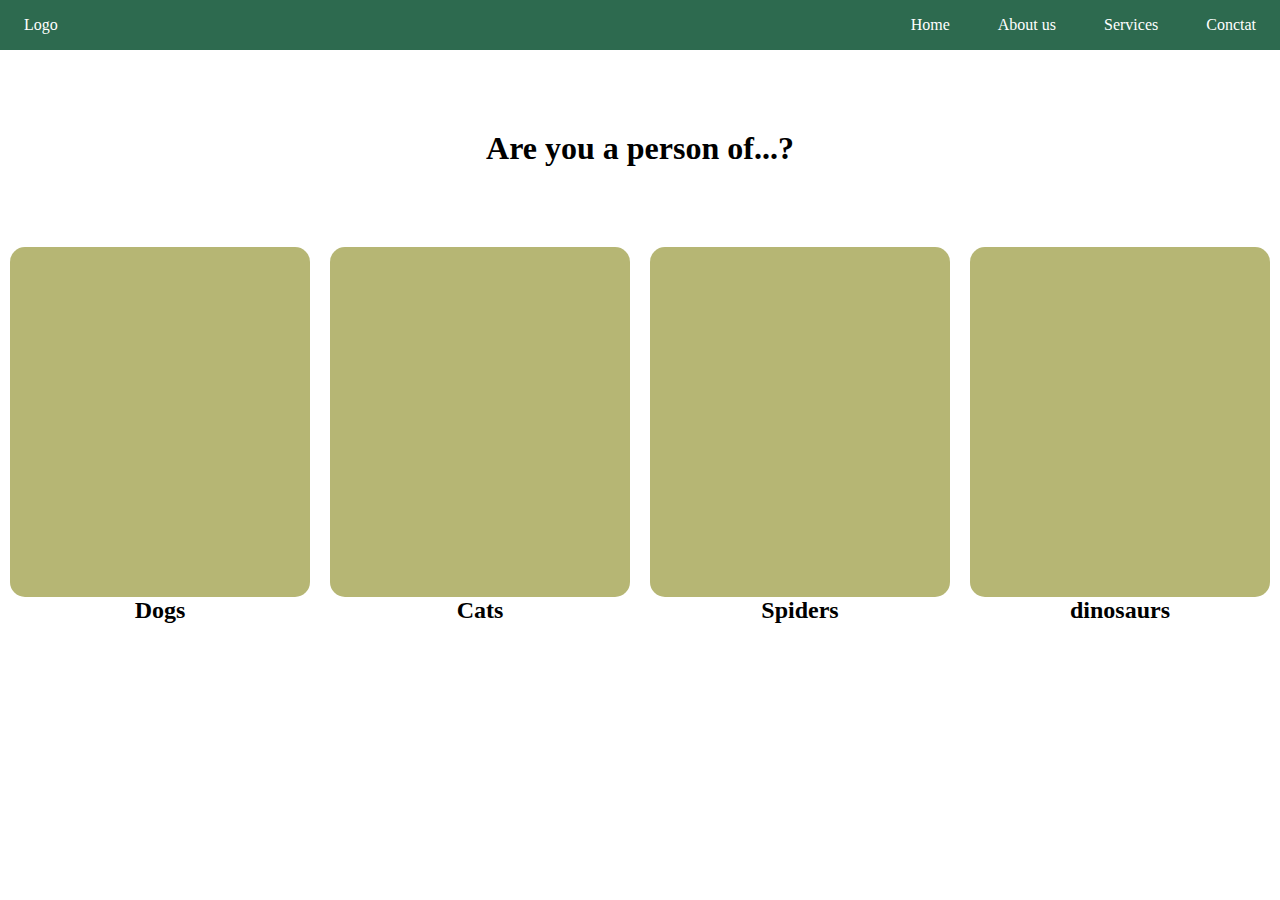
==== index.html @ 64d65d82 "navbar and basic cards section" ====
<!DOCTYPE html>
<html lang="en">
  <head>
    <meta charset="UTF-8" />
    <meta http-equiv="X-UA-Compatible" content="IE=edge" />
    <meta name="viewport" content="width=device-width, initial-scale=1.0" />
    <title>Pet groomer</title>
    <link href="/styles.css" rel="stylesheet" />
  </head>
  <body>
    <header>
      <nav class="top-navbar">
        <div class="logo">Logo</div>
        <ul class="top-navbar-links">
          <li><a href="#">Home</a></li>
          <li><a href="#about-us">About us</a></li>
          <li><a href="#services">Services</a></li>
          <li><a href="#contact">Conctat</a></li>
        </ul>
      </nav>

      <h1>Are you a person of...?</h1>

      <section class="cards">
        <article class="card">
          <div class="card-image"><img src="" alt="" /></div>
          <div class="card-title"><h2>Dogs</h2></div>
        </article>

        <article class="card">
          <div class="card-image"><img src="" alt="" /></div>
          <div class="card-title"><h2>Cats</h2></div>
        </article>

        <article class="card">
          <div class="card-image"><img src="" alt="" /></div>
          <div class="card-title"><h2>Spiders</h2></div>
        </article>

        <article class="card">
          <div class="card-image"><img src="" alt="" /></div>
          <div class="card-title"><h2>dinosaurs</h2></div>
        </article>
      </section>
    </header>
    <main>
    </main>
    <script src="/scripts.js"></script>
  </body>
</html>
---- styles.css ----
* {
  box-sizing: border-box;
  font-family: "Times New Roman", Times, serif;
  margin: 0;
  scroll-behavior: smooth;
  padding: 0;
}

header {
  background-color: rgb(255, 255, 255);
  display: flex;
  flex-direction: column;
  height: 100vh;
  text-align: center;
}

.top-navbar {
  align-items: center;
  background-color: rgb(45, 106, 79);
  display: flex;
  justify-content: space-between;
}

.top-navbar-links {
  display: flex;
  list-style: none;
}

.logo {
  color: rgb(255, 255, 255);
  padding: 1rem 1.5rem;
}

.top-navbar-links a {
  display: inline-block;
  color: rgb(255, 255, 255);
  padding: 1rem 1.5rem;
  text-decoration: none;
}

.top-navbar-links a:hover {
  background-color: rgb(255, 255, 255);
  border-radius: 10px;
  color: rgb(45, 106, 79);
}

h1 {
  margin: 5rem;
margin-bottom: 1rem;
}

.cards {
  display: flex;
  flex-wrap: wrap;
  justify-content: space-around;
  text-align: center;
}

.card {
  flex: 0 0 calc(50% - 2em);
  background-color: rgb(182, 182, 116);
  border-radius: 15px;
  margin-top: 4rem;
  max-width: 300px;
  max-height: 350px;
}

.card-image {
  height: 350px;
  max-width: 300px;
  max-height: 350px;
  width: 300px;
}

@media screen and (min-width: 60em) {
  .card {
    flex: 0 1 calc(50% - 2em);
  }
}

@media screen and (min-width: 40em) {
  .card {
    flex: 0 1 calc(100% - 2em);
  }
}
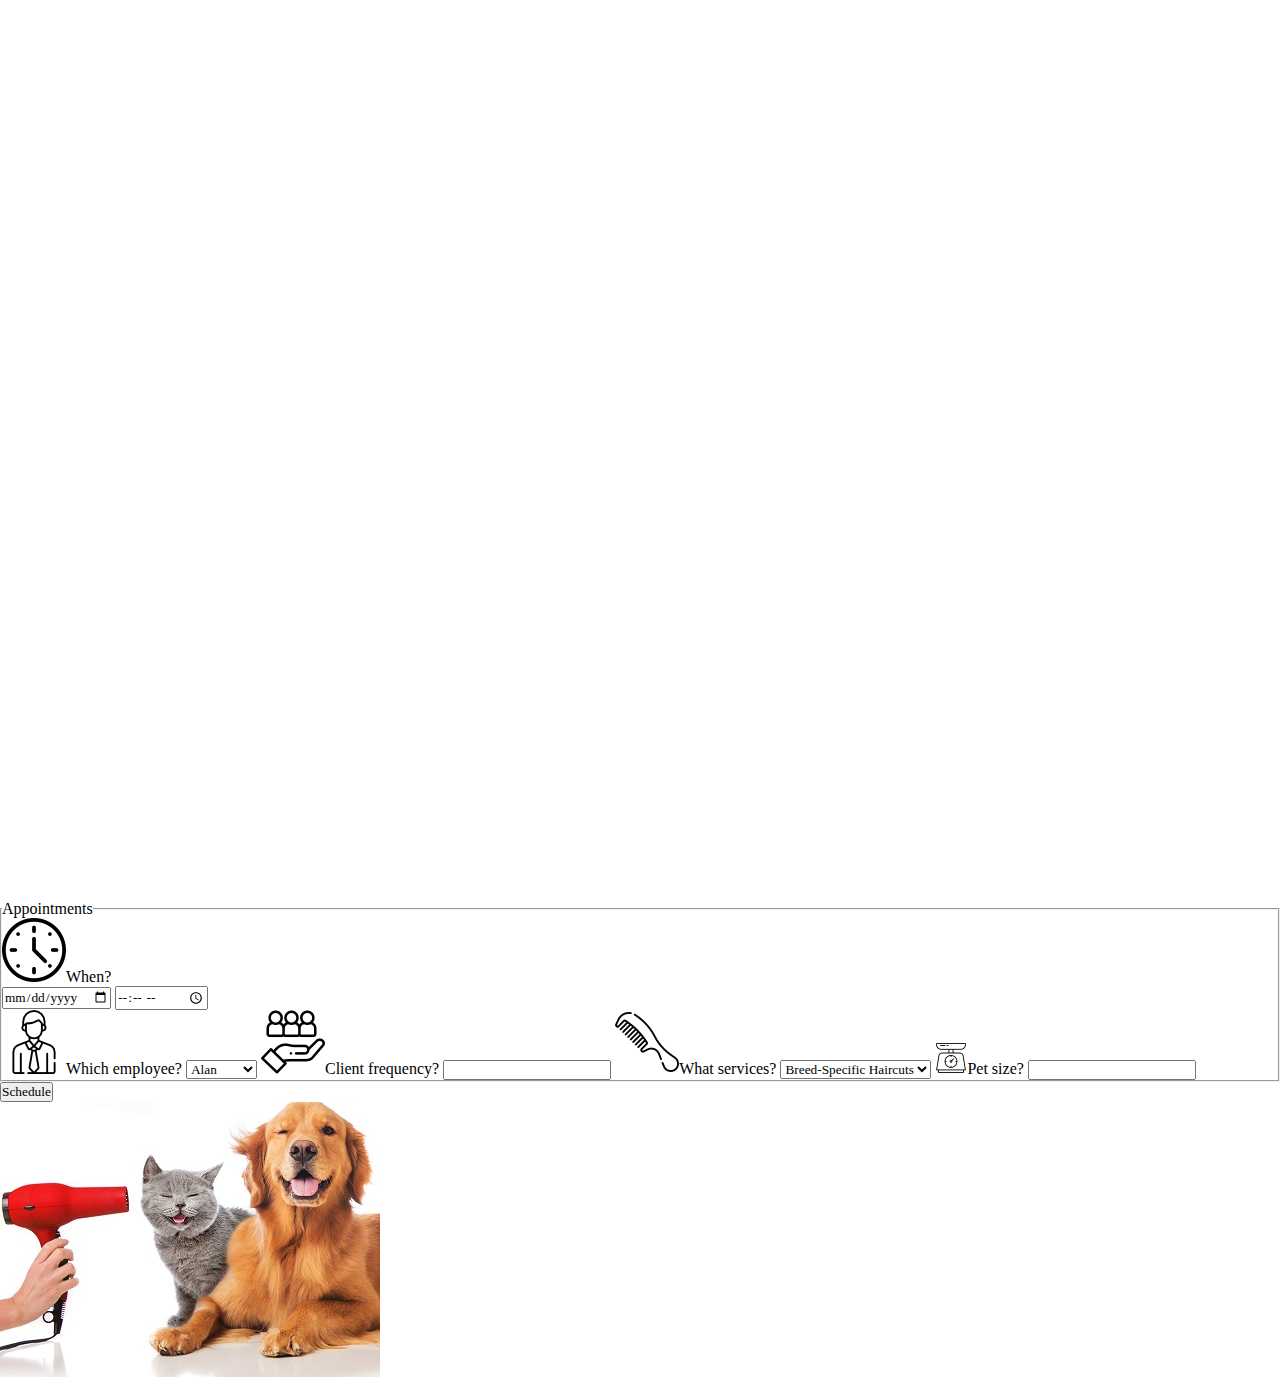
==== commit da6353e2: "Merge branch 'main' into carlenda_page" ====
--- a/index.html
+++ b/index.html
@@ -1,50 +1,69 @@
 <!DOCTYPE html>
+
 <html lang="en">
-  <head>
-    <meta charset="UTF-8" />
-    <meta http-equiv="X-UA-Compatible" content="IE=edge" />
-    <meta name="viewport" content="width=device-width, initial-scale=1.0" />
+
+<head>
+    <meta charset="UTF-8">
+    <meta http-equiv="X-UA-Compatible" content="IE=edge">
+    <meta name="viewport" content="width=device-width, initial-scale=1.0">
     <title>Pet groomer</title>
-    <link href="/styles.css" rel="stylesheet" />
-  </head>
-  <body>
+    <link rel="stylesheet" href="styles.css">
+</head>
+
+<body>
     <header>
-      <nav class="top-navbar">
-        <div class="logo">Logo</div>
-        <ul class="top-navbar-links">
-          <li><a href="#">Home</a></li>
-          <li><a href="#about-us">About us</a></li>
-          <li><a href="#services">Services</a></li>
-          <li><a href="#contact">Conctat</a></li>
-        </ul>
-      </nav>
+        <nav>
 
-      <h1>Are you a person of...?</h1>
+        </nav>
+    </header>
+    <section class="appointment">
+        <div class="blocks">
+            <div class="block1">
+                <form action="">
+                    <fieldset>
+                        <legend>Appointments</legend>
+                        <label for="when"><img src="./img/clock.png" alt="">When?</label>
+                        <div>
+                            <input type="date" name="when" min="2021-01-01" max="2035-31-12" required>
+                            <input type="time" name="when" required>
+                        </div>
 
-      <section class="cards">
-        <article class="card">
-          <div class="card-image"><img src="" alt="" /></div>
-          <div class="card-title"><h2>Dogs</h2></div>
-        </article>
+                        <label for="employee"><img src="./img/employee.png" alt="">Which employee?</label>
+                        <select name="employee" id="employee">
+                            <option value="alan">Alan</option>
+                            <option value="quang">Quang</option>
+                            <option value="kameela">Kameela</option>
+                            <option value="smaillimp">Smaillim</option>
+                          </select>
+                        <!-- <input type="text" name="employee"> -->
 
-        <article class="card">
-          <div class="card-image"><img src="" alt="" /></div>
-          <div class="card-title"><h2>Cats</h2></div>
-        </article>
+                        <label for="client"><img src="./img/target.png" alt="">Client frequency?</label>
+                        <input type="text" name="client">
 
-        <article class="card">
-          <div class="card-image"><img src="" alt="" /></div>
-          <div class="card-title"><h2>Spiders</h2></div>
-        </article>
+                        <label for="services"><img src="./img/hair-comb.png" alt="">What services?</label>
+                        <select name="employee" id="service">
+                            <option value="haircut">Breed-Specific Haircuts</option>
+                            <option value="bath">Baths for every breed</option>
+                            <option value="customise">Customized packages</option>
+                            <option value="walk-in">Walk-In Services</option>
+                        </select>
+                        <!-- <input type="text" name="services"> -->
 
-        <article class="card">
-          <div class="card-image"><img src="" alt="" /></div>
-          <div class="card-title"><h2>dinosaurs</h2></div>
-        </article>
-      </section>
-    </header>
-    <main>
-    </main>
+                        <label for="size"><img src="./img/weighing-machine.png" alt="">Pet size?</label>
+                        <input type="text" name="size">
+                    </fieldset>
+                    <button type="submit">Schedule</button>
+                </form>
+            </div>
+
+            <div class="block2">
+                <img src="./img/pets-grooming.jpg" alt="">
+            </div>
+
+    </section>
+
     <script src="/scripts.js"></script>
-  </body>
+</body>
+
 </html>
+
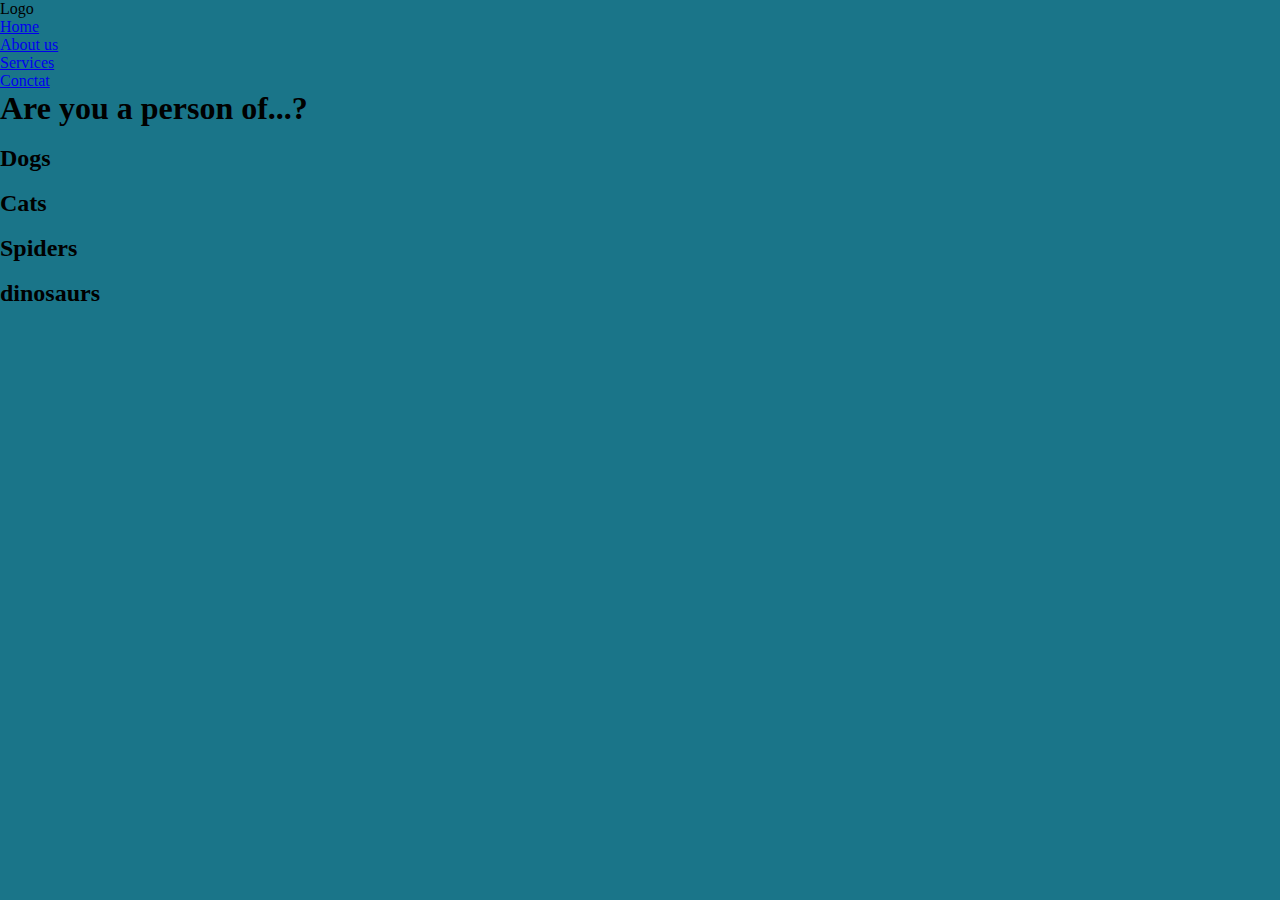
==== commit dedd8f3e: "Merge branch 'main' into feature/home_page" ====
--- a/index.html
+++ b/index.html
@@ -1,69 +1,52 @@
 <!DOCTYPE html>
 
 <html lang="en">
+  <head>
+    <meta charset="UTF-8" />
+    <meta http-equiv="X-UA-Compatible" content="IE=edge" />
+    <meta name="viewport" content="width=device-width, initial-scale=1.0" />
+    <title>Pet groomer</title>
+    <link href="/styles.css" rel="stylesheet" />
+  </head>
+  <body>
+    <header>
+      <nav class="top-navbar">
+        <div class="logo">Logo</div>
+        <ul class="top-navbar-links">
+          <li><a href="#">Home</a></li>
+          <li><a href="#about-us">About us</a></li>
+          <li><a href="#services">Services</a></li>
+          <li><a href="#contact">Conctat</a></li>
+        </ul>
+      </nav>
 
-<head>
-    <meta charset="UTF-8">
-    <meta http-equiv="X-UA-Compatible" content="IE=edge">
-    <meta name="viewport" content="width=device-width, initial-scale=1.0">
-    <title>Pet groomer</title>
-    <link rel="stylesheet" href="styles.css">
-</head>
+      <h1>Are you a person of...?</h1>
 
-<body>
-    <header>
-        <nav>
+      <section class="cards">
+        <article class="card">
+          <div class="card-image"><img src="" alt="" /></div>
+          <div class="card-title"><h2>Dogs</h2></div>
+        </article>
 
-        </nav>
+        <article class="card">
+          <div class="card-image"><img src="" alt="" /></div>
+          <div class="card-title"><h2>Cats</h2></div>
+        </article>
+
+        <article class="card">
+          <div class="card-image"><img src="" alt="" /></div>
+          <div class="card-title"><h2>Spiders</h2></div>
+        </article>
+
+        <article class="card">
+          <div class="card-image"><img src="" alt="" /></div>
+          <div class="card-title"><h2>dinosaurs</h2></div>
+        </article>
+      </section>
     </header>
-    <section class="appointment">
-        <div class="blocks">
-            <div class="block1">
-                <form action="">
-                    <fieldset>
-                        <legend>Appointments</legend>
-                        <label for="when"><img src="./img/clock.png" alt="">When?</label>
-                        <div>
-                            <input type="date" name="when" min="2021-01-01" max="2035-31-12" required>
-                            <input type="time" name="when" required>
-                        </div>
-
-                        <label for="employee"><img src="./img/employee.png" alt="">Which employee?</label>
-                        <select name="employee" id="employee">
-                            <option value="alan">Alan</option>
-                            <option value="quang">Quang</option>
-                            <option value="kameela">Kameela</option>
-                            <option value="smaillimp">Smaillim</option>
-                          </select>
-                        <!-- <input type="text" name="employee"> -->
-
-                        <label for="client"><img src="./img/target.png" alt="">Client frequency?</label>
-                        <input type="text" name="client">
-
-                        <label for="services"><img src="./img/hair-comb.png" alt="">What services?</label>
-                        <select name="employee" id="service">
-                            <option value="haircut">Breed-Specific Haircuts</option>
-                            <option value="bath">Baths for every breed</option>
-                            <option value="customise">Customized packages</option>
-                            <option value="walk-in">Walk-In Services</option>
-                        </select>
-                        <!-- <input type="text" name="services"> -->
-
-                        <label for="size"><img src="./img/weighing-machine.png" alt="">Pet size?</label>
-                        <input type="text" name="size">
-                    </fieldset>
-                    <button type="submit">Schedule</button>
-                </form>
-            </div>
-
-            <div class="block2">
-                <img src="./img/pets-grooming.jpg" alt="">
-            </div>
-
-    </section>
-
+    <main>
+    </main>
     <script src="/scripts.js"></script>
-</body>
-
+  </body>
 </html>
 
--- a/styles.css
+++ b/styles.css
@@ -1,85 +1,127 @@
-* {
-  box-sizing: border-box;
-  font-family: "Times New Roman", Times, serif;
-  margin: 0;
-  scroll-behavior: smooth;
-  padding: 0;
+*{
+    margin: 0;
+    padding: 0;
+    box-sizing: border-box;
 }
 
-header {
-  background-color: rgb(255, 255, 255);
-  display: flex;
-  flex-direction: column;
-  height: 100vh;
-  text-align: center;
+html{
+    background: #1A7589;
 }
 
-.top-navbar {
-  align-items: center;
-  background-color: rgb(45, 106, 79);
-  display: flex;
-  justify-content: space-between;
+.appointment{
+    display: flex;
+    width:100vw;
+
+    justify-content: center;
+    align-items: center;
+    margin: 0 auto;
 }
 
-.top-navbar-links {
-  display: flex;
-  list-style: none;
+legend{
+    font-size:1.5rem;
+    padding-top:10px;
+    padding-bottom: 10px;
+    border-bottom: 3px solid black;
 }
 
-.logo {
-  color: rgb(255, 255, 255);
-  padding: 1rem 1.5rem;
+.blocks{
+    display: grid;
+    place-items: center;
 }
 
-.top-navbar-links a {
-  display: inline-block;
-  color: rgb(255, 255, 255);
-  padding: 1rem 1.5rem;
-  text-decoration: none;
+
+.block2{  
+    grid-column: 2 / span 2;
+    grid-row: 1 / span 2;
+    z-index: -1;
+    width: 50%;
 }
 
-.top-navbar-links a:hover {
-  background-color: rgb(255, 255, 255);
-  border-radius: 10px;
-  color: rgb(45, 106, 79);
+.block2 img{
+    width: 500px;
+    height: 100%;
+    border-radius: 25px;
 }
 
-h1 {
-  margin: 5rem;
-margin-bottom: 1rem;
+.block1 img{
+    width:25px;
+    height: 25px;
 }
 
-.cards {
-  display: flex;
-  flex-wrap: wrap;
-  justify-content: space-around;
-  text-align: center;
+.block1{
+    display: flex;
+    flex-wrap: wrap;
+    flex-direction: column;
+    align-items: center;
+    width: 40%;
+    grid-column: 1 / span 2;
+    grid-row: 2 / span 2;
+    background: linear-gradient(180deg, rgba(250, 240, 240, 0) 0%, rgba(132, 150, 163, 0.96) 86.77%);
+    border-radius: 20px;
 }
 
-.card {
-  flex: 0 0 calc(50% - 2em);
-  background-color: rgb(182, 182, 116);
-  border-radius: 15px;
-  margin-top: 4rem;
-  max-width: 300px;
-  max-height: 350px;
+form{
+    width: 90%;
 }
 
-.card-image {
-  height: 350px;
-  max-width: 300px;
-  max-height: 350px;
-  width: 300px;
+fieldset {
+    border: none;
+    display: flex;
+    flex-wrap: wrap;
+    justify-content: space-between;
+    padding: 0;
+    margin-bottom: 20px;
 }
 
-@media screen and (min-width: 60em) {
-  .card {
-    flex: 0 1 calc(50% - 2em);
-  }
+fieldset > * {
+    flex: 1 0 20rem;
 }
 
-@media screen and (min-width: 40em) {
-  .card {
-    flex: 0 1 calc(100% - 2em);
-  }
-}+form div{
+    display: flex;
+    flex-wrap: wrap;
+}
+
+div input:nth-child(2){
+    width: 150px;
+    margin-left: 20px;
+}
+
+input{
+    padding: 10px 20px 10px 20px;
+    border: 2px solid rgb(153, 153, 153);
+}
+
+select{
+    padding: 10px 20px 10px 20px;
+    border: 2px solid rgb(153, 153, 153);
+}
+
+label{
+    display:flex;
+    align-items: center;
+    padding-top: 15px;
+    padding-bottom: 15px;
+}
+label img{
+    margin-right: 20px;
+}
+
+button{
+width: 170px;
+height: 40px;
+background: #43B0C8;
+box-shadow: 0px 4px 4px rgba(0, 0, 0, 0.25);
+border-radius: 10px;
+margin-bottom: 20px;
+}
+
+
+@media only screen and (max-width: 1024px) {
+    .block1 {
+      width: 100%;
+    }
+    div input:nth-child(2){
+        width: 100%;
+    }
+  }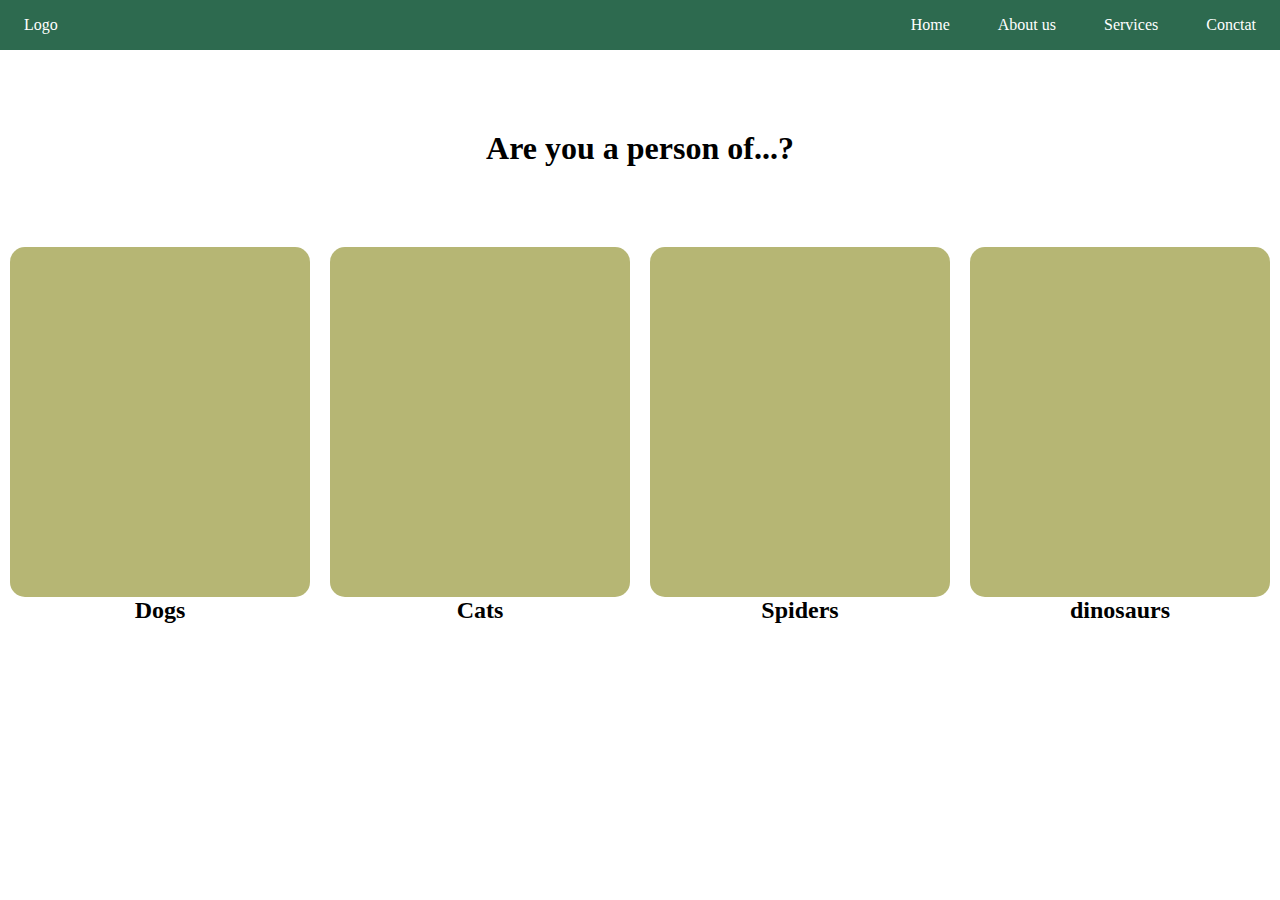
==== commit 7d8e7fdd: "Merge pull request #5 from Quangcaow/fixes" ====
--- a/index.html
+++ b/index.html
@@ -1,52 +1,50 @@
 <!DOCTYPE html>
 
 <html lang="en">
-  <head>
-    <meta charset="UTF-8" />
-    <meta http-equiv="X-UA-Compatible" content="IE=edge" />
-    <meta name="viewport" content="width=device-width, initial-scale=1.0" />
-    <title>Pet groomer</title>
-    <link href="/styles.css" rel="stylesheet" />
-  </head>
-  <body>
-    <header>
-      <nav class="top-navbar">
-        <div class="logo">Logo</div>
-        <ul class="top-navbar-links">
-          <li><a href="#">Home</a></li>
-          <li><a href="#about-us">About us</a></li>
-          <li><a href="#services">Services</a></li>
-          <li><a href="#contact">Conctat</a></li>
-        </ul>
-      </nav>
+	<head>
+		<meta charset="UTF-8" />
+		<meta http-equiv="X-UA-Compatible" content="IE=edge" />
+		<meta name="viewport" content="width=device-width, initial-scale=1.0" />
+		<title>Pet groomer</title>
+		<link href="./styles.css" rel="stylesheet" />
+	</head>
+	<body>
+		<header>
+			<nav class="top-navbar">
+				<div class="logo">Logo</div>
+				<ul class="top-navbar-links">
+					<li><a href="#">Home</a></li>
+					<li><a href="#about-us">About us</a></li>
+					<li><a href="#services">Services</a></li>
+					<li><a href="#contact">Conctat</a></li>
+				</ul>
+			</nav>
 
-      <h1>Are you a person of...?</h1>
+			<h1>Are you a person of...?</h1>
 
-      <section class="cards">
-        <article class="card">
-          <div class="card-image"><img src="" alt="" /></div>
-          <div class="card-title"><h2>Dogs</h2></div>
-        </article>
+			<section class="cards">
+				<article class="card">
+					<div class="card-image"><img src="" alt="" /></div>
+					<div class="card-title"><h2>Dogs</h2></div>
+				</article>
 
-        <article class="card">
-          <div class="card-image"><img src="" alt="" /></div>
-          <div class="card-title"><h2>Cats</h2></div>
-        </article>
+				<article class="card">
+					<div class="card-image"><img src="" alt="" /></div>
+					<div class="card-title"><h2>Cats</h2></div>
+				</article>
 
-        <article class="card">
-          <div class="card-image"><img src="" alt="" /></div>
-          <div class="card-title"><h2>Spiders</h2></div>
-        </article>
+				<article class="card">
+					<div class="card-image"><img src="" alt="" /></div>
+					<div class="card-title"><h2>Spiders</h2></div>
+				</article>
 
-        <article class="card">
-          <div class="card-image"><img src="" alt="" /></div>
-          <div class="card-title"><h2>dinosaurs</h2></div>
-        </article>
-      </section>
-    </header>
-    <main>
-    </main>
-    <script src="/scripts.js"></script>
-  </body>
+				<article class="card">
+					<div class="card-image"><img src="" alt="" /></div>
+					<div class="card-title"><h2>dinosaurs</h2></div>
+				</article>
+			</section>
+		</header>
+		<main></main>
+		<script src="/scripts.js"></script>
+	</body>
 </html>
-
--- a/styles.css
+++ b/styles.css
@@ -1,127 +1,197 @@
-*{
-    margin: 0;
-    padding: 0;
-    box-sizing: border-box;
+* {
+  box-sizing: border-box;
+  font-family: "Times New Roman", Times, serif;
+  margin: 0;
+  scroll-behavior: smooth;
+  padding: 0;
 }
 
-html{
-    background: #1A7589;
+header {
+  background-color: rgb(255, 255, 255);
+  display: flex;
+  flex-direction: column;
+  height: 100vh;
+  text-align: center;
 }
 
-.appointment{
-    display: flex;
-    width:100vw;
-
-    justify-content: center;
-    align-items: center;
-    margin: 0 auto;
+.top-navbar {
+  align-items: center;
+  background-color: rgb(45, 106, 79);
+  display: flex;
+  justify-content: space-between;
 }
 
-legend{
-    font-size:1.5rem;
-    padding-top:10px;
-    padding-bottom: 10px;
-    border-bottom: 3px solid black;
+.top-navbar-links {
+  display: flex;
+  list-style: none;
 }
 
-.blocks{
-    display: grid;
-    place-items: center;
+.logo {
+  color: rgb(255, 255, 255);
+  padding: 1rem 1.5rem;
 }
 
-
-.block2{  
-    grid-column: 2 / span 2;
-    grid-row: 1 / span 2;
-    z-index: -1;
-    width: 50%;
+.top-navbar-links a {
+  display: inline-block;
+  color: rgb(255, 255, 255);
+  padding: 1rem 1.5rem;
+  text-decoration: none;
 }
 
-.block2 img{
-    width: 500px;
-    height: 100%;
-    border-radius: 25px;
+.top-navbar-links a:hover {
+  background-color: rgb(255, 255, 255);
+  border-radius: 10px;
+  color: rgb(45, 106, 79);
 }
 
-.block1 img{
-    width:25px;
-    height: 25px;
+h1 {
+  margin: 5rem;
+  margin-bottom: 1rem;
 }
 
-.block1{
-    display: flex;
-    flex-wrap: wrap;
-    flex-direction: column;
-    align-items: center;
-    width: 40%;
-    grid-column: 1 / span 2;
-    grid-row: 2 / span 2;
-    background: linear-gradient(180deg, rgba(250, 240, 240, 0) 0%, rgba(132, 150, 163, 0.96) 86.77%);
-    border-radius: 20px;
+.cards {
+  display: flex;
+  flex-wrap: wrap;
+  justify-content: space-around;
+  text-align: center;
 }
 
-form{
-    width: 90%;
+.card {
+  flex: 0 0 calc(50% - 2em);
+  background-color: rgb(182, 182, 116);
+  border-radius: 15px;
+  margin-top: 4rem;
+  max-width: 300px;
+  max-height: 350px;
+}
+
+.card-image {
+  height: 350px;
+  max-width: 300px;
+  max-height: 350px;
+  width: 300px;
+}
+
+html {
+  background: #1a7589;
+}
+
+.appointment {
+  display: flex;
+  width: 100vw;
+  justify-content: center;
+  align-items: center;
+  margin: 0 auto;
+}
+
+legend {
+  font-size: 1.5rem;
+  padding-top: 10px;
+  padding-bottom: 10px;
+  border-bottom: 3px solid black;
+}
+
+.blocks {
+  display: grid;
+  place-items: center;
+}
+
+.block2 {
+  grid-column: 2 / span 2;
+  grid-row: 1 / span 2;
+  z-index: -1;
+  width: 50%;
+}
+
+.block2 img {
+  width: 500px;
+  height: 100%;
+  border-radius: 25px;
+}
+
+.block1 img {
+  width: 25px;
+  height: 25px;
+}
+
+.block1 {
+  display: flex;
+  flex-wrap: wrap;
+  flex-direction: column;
+  align-items: center;
+  width: 40%;
+  grid-column: 1 / span 2;
+  grid-row: 2 / span 2;
+  background: linear-gradient(
+    180deg,
+    rgba(250, 240, 240, 0) 0%,
+    rgba(132, 150, 163, 0.96) 86.77%
+  );
+  border-radius: 20px;
+}
+
+form {
+  width: 90%;
 }
 
 fieldset {
-    border: none;
-    display: flex;
-    flex-wrap: wrap;
-    justify-content: space-between;
-    padding: 0;
-    margin-bottom: 20px;
+  border: none;
+  display: flex;
+  flex-wrap: wrap;
+  justify-content: space-between;
+  padding: 0;
+  margin-bottom: 20px;
 }
 
 fieldset > * {
-    flex: 1 0 20rem;
+  flex: 1 0 20rem;
 }
 
-form div{
-    display: flex;
-    flex-wrap: wrap;
+form div {
+  display: flex;
+  flex-wrap: wrap;
 }
 
-div input:nth-child(2){
-    width: 150px;
-    margin-left: 20px;
+div input:nth-child(2) {
+  width: 150px;
+  margin-left: 20px;
 }
 
-input{
-    padding: 10px 20px 10px 20px;
-    border: 2px solid rgb(153, 153, 153);
+input {
+  padding: 10px 20px 10px 20px;
+  border: 2px solid rgb(153, 153, 153);
+}
+select {
+  padding: 10px 20px 10px 20px;
+  border: 2px solid rgb(153, 153, 153);
+}
+label {
+  display: flex;
+  align-items: center;
+  padding-top: 15px;
+  padding-bottom: 15px;
+}
+label img {
+  margin-right: 20px;
 }
 
-select{
-    padding: 10px 20px 10px 20px;
-    border: 2px solid rgb(153, 153, 153);
+button {
+  width: 170px;
+  height: 40px;
+  background: #43b0c8;
+  box-shadow: 0px 4px 4px rgba(0, 0, 0, 0.25);
+  border-radius: 10px;
+  margin-bottom: 20px;
 }
 
-label{
-    display:flex;
-    align-items: center;
-    padding-top: 15px;
-    padding-bottom: 15px;
-}
-label img{
-    margin-right: 20px;
+@media screen and (min-width: 60em) {
+  .card {
+    flex: 0 1 calc(50% - 2em);
+  }
 }
 
-button{
-width: 170px;
-height: 40px;
-background: #43B0C8;
-box-shadow: 0px 4px 4px rgba(0, 0, 0, 0.25);
-border-radius: 10px;
-margin-bottom: 20px;
+@media screen and (min-width: 40em) {
+  .card {
+    flex: 0 1 calc(100% - 2em);
+  }
 }
-
-
-@media only screen and (max-width: 1024px) {
-    .block1 {
-      width: 100%;
-    }
-    div input:nth-child(2){
-        width: 100%;
-    }
-  }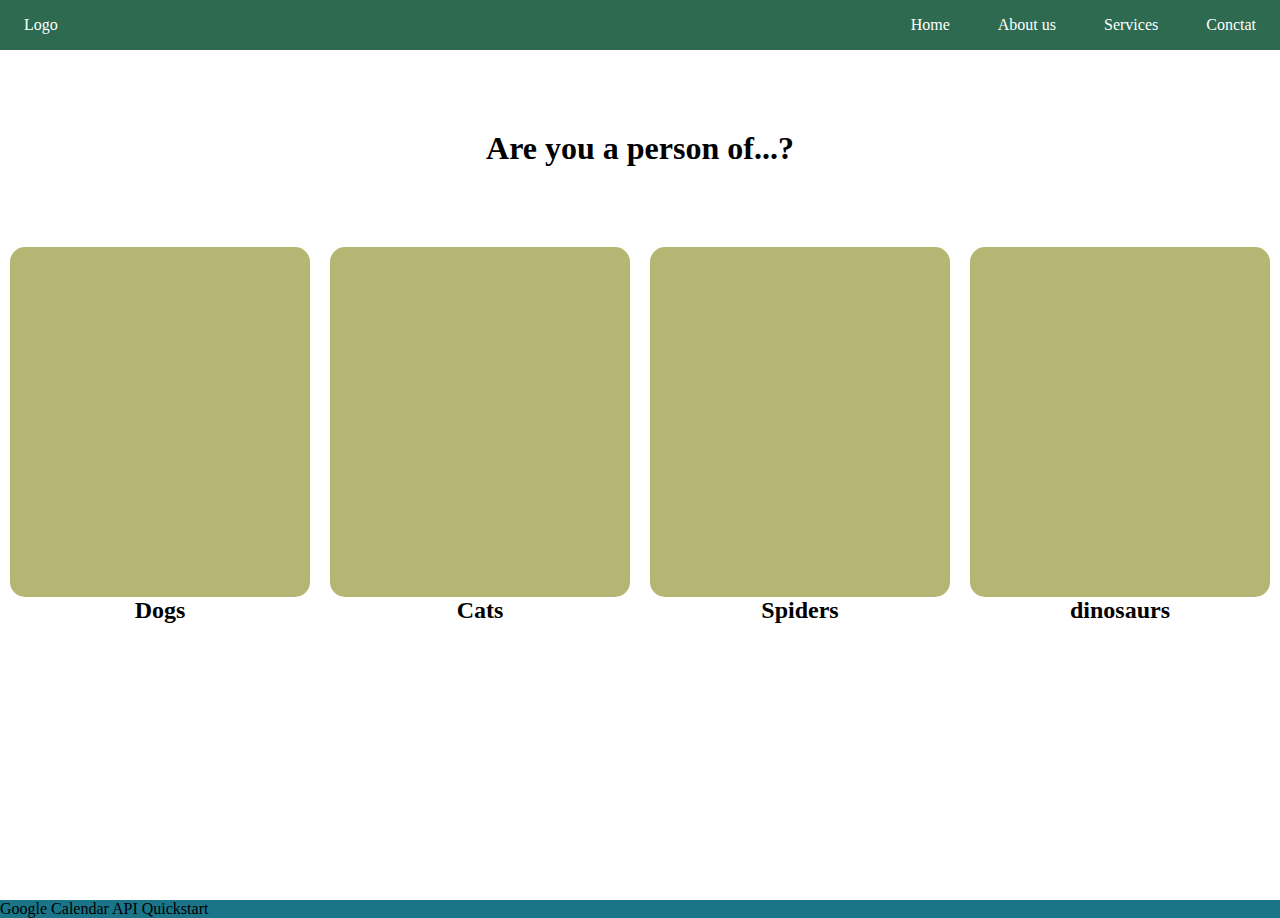
==== commit be0b8f4a: "Added the script to index.html file" ====
--- a/index.html
+++ b/index.html
@@ -1,50 +1,65 @@
 <!DOCTYPE html>
 
 <html lang="en">
-	<head>
-		<meta charset="UTF-8" />
-		<meta http-equiv="X-UA-Compatible" content="IE=edge" />
-		<meta name="viewport" content="width=device-width, initial-scale=1.0" />
-		<title>Pet groomer</title>
-		<link href="./styles.css" rel="stylesheet" />
-	</head>
-	<body>
-		<header>
-			<nav class="top-navbar">
-				<div class="logo">Logo</div>
-				<ul class="top-navbar-links">
-					<li><a href="#">Home</a></li>
-					<li><a href="#about-us">About us</a></li>
-					<li><a href="#services">Services</a></li>
-					<li><a href="#contact">Conctat</a></li>
-				</ul>
-			</nav>
+  <head>
+    <meta charset="UTF-8" />
+    <meta http-equiv="X-UA-Compatible" content="IE=edge" />
+    <meta name="viewport" content="width=device-width, initial-scale=1.0" />
+    <title>Pet groomer</title>
+    <link href="./styles.css" rel="stylesheet" />
+  </head>
+  <body>
+    <header>
+      <nav class="top-navbar">
+        <div class="logo">Logo</div>
+        <ul class="top-navbar-links">
+          <li><a href="#">Home</a></li>
+          <li><a href="#about-us">About us</a></li>
+          <li><a href="#services">Services</a></li>
+          <li><a href="#contact">Conctat</a></li>
+        </ul>
+      </nav>
 
-			<h1>Are you a person of...?</h1>
+      <h1>Are you a person of...?</h1>
 
-			<section class="cards">
-				<article class="card">
-					<div class="card-image"><img src="" alt="" /></div>
-					<div class="card-title"><h2>Dogs</h2></div>
-				</article>
+      <section class="cards">
+        <article class="card">
+          <div class="card-image"><img src="" alt="" /></div>
+          <div class="card-title"><h2>Dogs</h2></div>
+        </article>
 
-				<article class="card">
-					<div class="card-image"><img src="" alt="" /></div>
-					<div class="card-title"><h2>Cats</h2></div>
-				</article>
+        <article class="card">
+          <div class="card-image"><img src="" alt="" /></div>
+          <div class="card-title"><h2>Cats</h2></div>
+        </article>
 
-				<article class="card">
-					<div class="card-image"><img src="" alt="" /></div>
-					<div class="card-title"><h2>Spiders</h2></div>
-				</article>
+        <article class="card">
+          <div class="card-image"><img src="" alt="" /></div>
+          <div class="card-title"><h2>Spiders</h2></div>
+        </article>
 
-				<article class="card">
-					<div class="card-image"><img src="" alt="" /></div>
-					<div class="card-title"><h2>dinosaurs</h2></div>
-				</article>
-			</section>
-		</header>
-		<main></main>
-		<script src="/scripts.js"></script>
-	</body>
+        <article class="card">
+          <div class="card-image"><img src="" alt="" /></div>
+          <div class="card-title"><h2>dinosaurs</h2></div>
+        </article>
+      </section>
+    </header>
+    <main></main>
+    <footer>
+      <p>Google Calendar API Quickstart</p>
+
+      <!--Add buttons to initiate auth sequence and sign out-->
+      <button id="authorize_button" style="display: none">Authorize</button>
+      <button id="signout_button" style="display: none">Sign Out</button>
+
+      <pre id="content" style="white-space: pre-wrap"></pre>
+    </footer>
+    <script src="/scripts.js"></script>
+    <script src="./google_api.js"></script>
+    <script
+      src="https://apis.google.com/js/api.js"
+      onload="this.onload=function(){};handleClientLoad()"
+      onreadystatechange="if (this.readystate === 'complete') this.onload()"
+    ></script>
+  </body>
 </html>
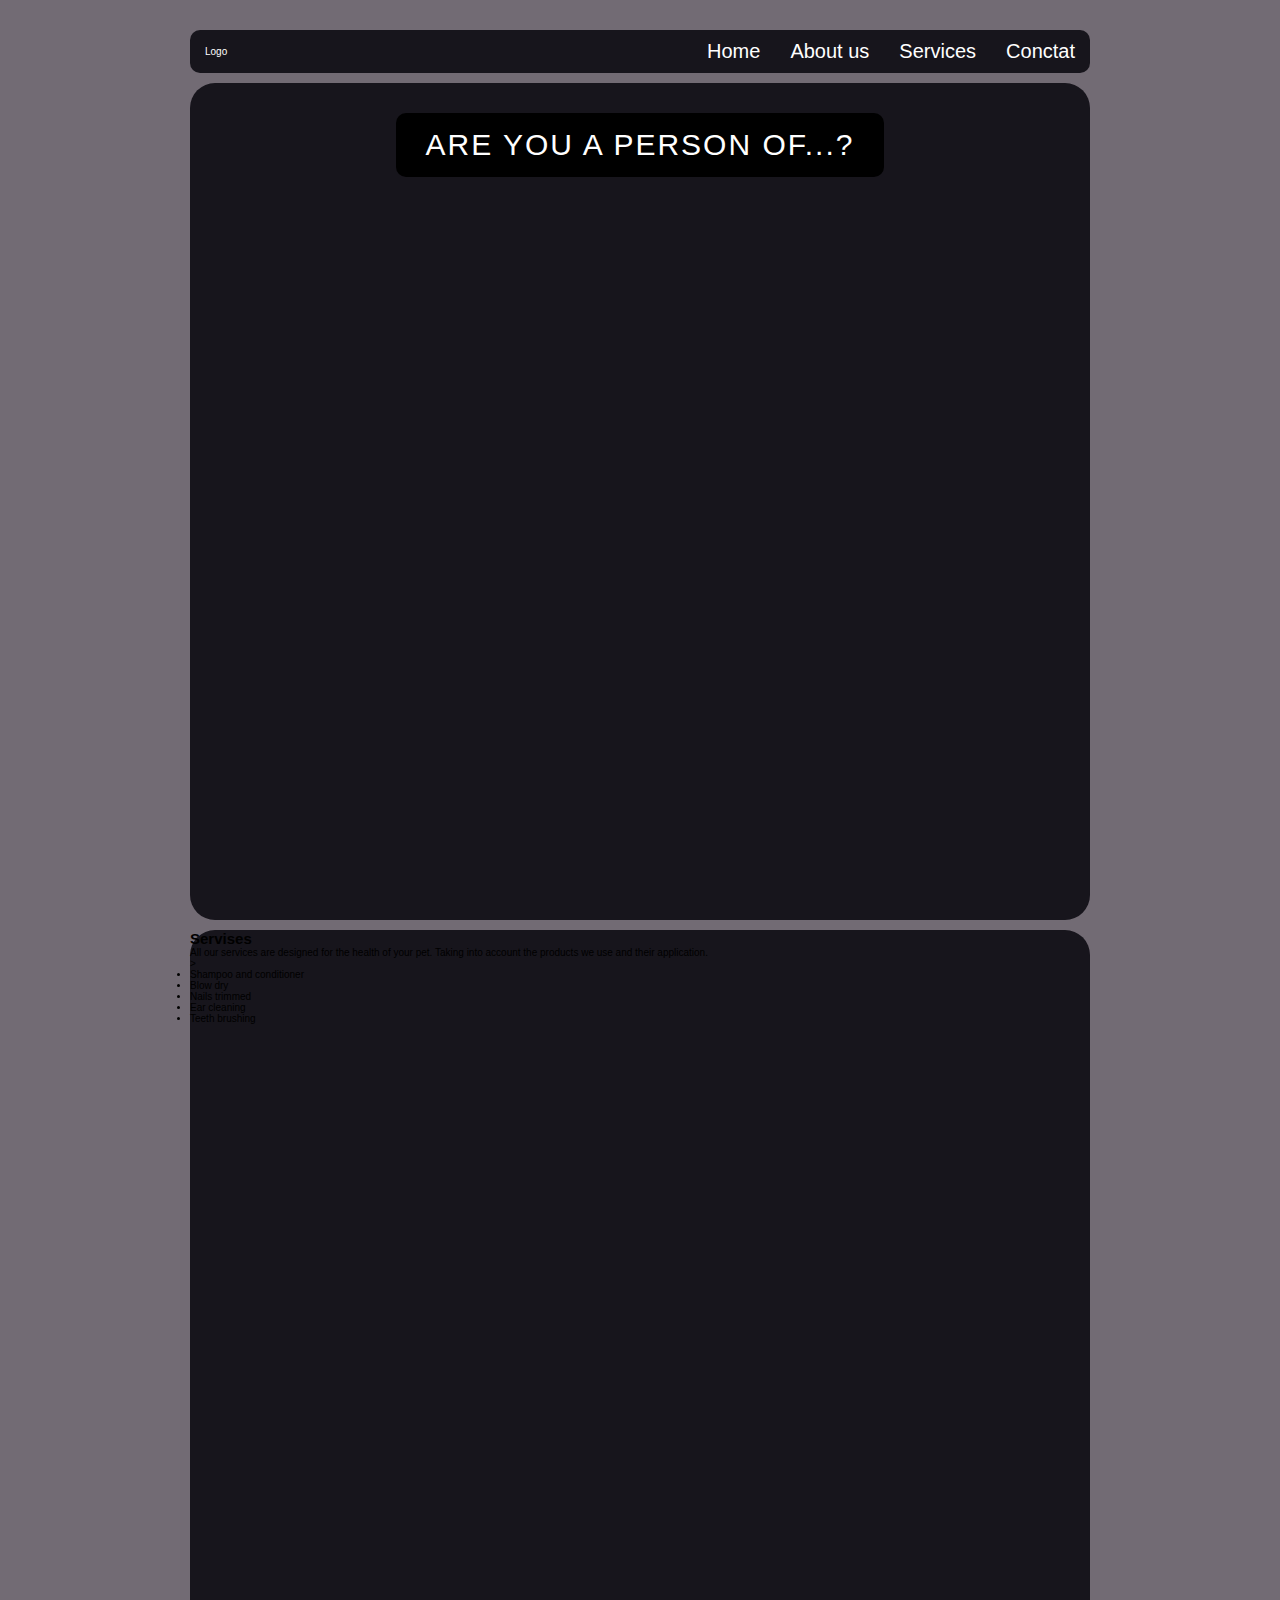
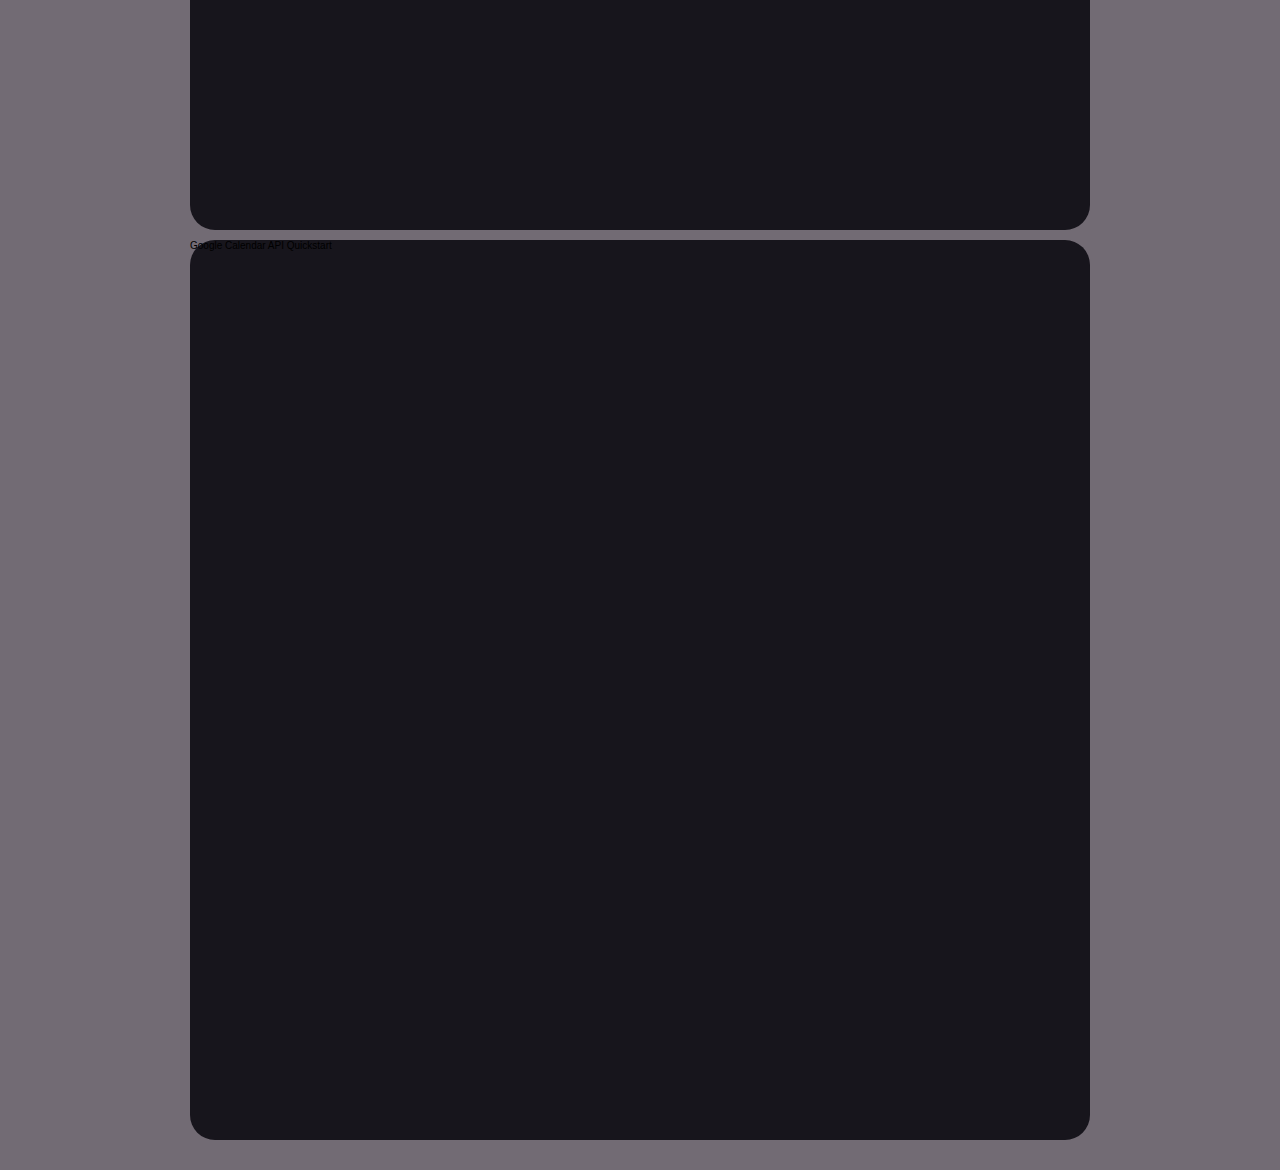
==== commit 6ff58245: "Display Pop-up form to insert the name, email and phone number" ====
--- a/index.html
+++ b/index.html
@@ -15,14 +15,16 @@
         <ul class="top-navbar-links">
           <li><a href="#">Home</a></li>
           <li><a href="#about-us">About us</a></li>
-          <li><a href="#services">Services</a></li>
+          <li><a href="#about-us">Services</a></li>
           <li><a href="#contact">Conctat</a></li>
         </ul>
       </nav>
 
-      <h1>Are you a person of...?</h1>
+      <section class="header-section">
+        <h1>Are you a person of...?</h1>
+      </section>
 
-      <section class="cards">
+      <!-- <section class="cards">
         <article class="card">
           <div class="card-image"><img src="" alt="" /></div>
           <div class="card-title"><h2>Dogs</h2></div>
@@ -42,10 +44,33 @@
           <div class="card-image"><img src="" alt="" /></div>
           <div class="card-title"><h2>dinosaurs</h2></div>
         </article>
+      </section> -->
+    </header>
+    <main id="about-us">
+      <section>
+        <h2>Servises</h2>
+        <p>All our services are designed for the health of your pet. 
+          Taking into account the products we use and their application.</p>>
+        <ul>
+          <li>
+            Shampoo and conditioner
+          </li>
+          <li>
+            Blow dry
+          </li>
+          <li>
+            Nails trimmed
+          </li>
+          <li>
+            Ear cleaning
+          </li>
+          <li>
+            Teeth brushing
+          </li>
+        </ul>
       </section>
-    </header>
-    <main></main>
-    <footer>
+    </main>
+    <footer id="contact">
       <p>Google Calendar API Quickstart</p>
 
       <!--Add buttons to initiate auth sequence and sign out-->
--- a/styles.css
+++ b/styles.css
@@ -1,24 +1,44 @@
 * {
   box-sizing: border-box;
-  font-family: "Times New Roman", Times, serif;
+  font-family: "Quicksand", sans-serif;
   margin: 0;
   scroll-behavior: smooth;
   padding: 0;
 }
 
+html {
+  font-size: 62.5%;
+}
+
+body {
+  width: 95%;
+  max-width: 90rem;
+  margin: 3rem auto;
+  background-color: #726b74;
+}
+
 header {
-  background-color: rgb(255, 255, 255);
   display: flex;
   flex-direction: column;
   height: 100vh;
   text-align: center;
 }
 
+.header-section, main, footer {
+  background-color: #17151C;
+  border-radius: 25px;
+  height: 100vh;
+  margin-bottom: 1rem;
+  width: 100%;
+}
+
 .top-navbar {
   align-items: center;
-  background-color: rgb(45, 106, 79);
+  background-color: #17151C;
+  border-radius: 10px;
   display: flex;
   justify-content: space-between;
+  margin-bottom: 1rem;
 }
 
 .top-navbar-links {
@@ -32,6 +52,8 @@
 }
 
 .top-navbar-links a {
+  font-size: 2rem;
+  font-weight: 300;
   display: inline-block;
   color: rgb(255, 255, 255);
   padding: 1rem 1.5rem;
@@ -39,16 +61,25 @@
 }
 
 .top-navbar-links a:hover {
-  background-color: rgb(255, 255, 255);
+  background-color: rgba(255, 255, 255, 0.884);
   border-radius: 10px;
-  color: rgb(45, 106, 79);
+  color: rgb(0, 0, 0);
 }
 
 h1 {
-  margin: 5rem;
-  margin-bottom: 1rem;
+  background-color: rgba(0, 0, 0);
+  border-radius: 10px;
+  color: rgb(255, 255, 255);
+  display: inline-block;
+  font-size: 3rem;
+  font-weight: 400;
+  letter-spacing: 0.2rem;
+  margin-top: 3rem;
+  padding: 1.5rem 3rem;
+  text-transform: uppercase;
 }
 
+/*
 .cards {
   display: flex;
   flex-wrap: wrap;
@@ -70,110 +101,8 @@
   max-width: 300px;
   max-height: 350px;
   width: 300px;
-}
+} */
 
-html {
-  background: #1a7589;
-}
-
-.appointment {
-  display: flex;
-  width: 100vw;
-  justify-content: center;
-  align-items: center;
-  margin: 0 auto;
-}
-
-legend {
-  font-size: 1.5rem;
-  padding-top: 10px;
-  padding-bottom: 10px;
-  border-bottom: 3px solid black;
-}
-
-.blocks {
-  display: grid;
-  place-items: center;
-}
-
-.block2 {
-  grid-column: 2 / span 2;
-  grid-row: 1 / span 2;
-  z-index: -1;
-  width: 50%;
-}
-
-.block2 img {
-  width: 500px;
-  height: 100%;
-  border-radius: 25px;
-}
-
-.block1 img {
-  width: 25px;
-  height: 25px;
-}
-
-.block1 {
-  display: flex;
-  flex-wrap: wrap;
-  flex-direction: column;
-  align-items: center;
-  width: 40%;
-  grid-column: 1 / span 2;
-  grid-row: 2 / span 2;
-  background: linear-gradient(
-    180deg,
-    rgba(250, 240, 240, 0) 0%,
-    rgba(132, 150, 163, 0.96) 86.77%
-  );
-  border-radius: 20px;
-}
-
-form {
-  width: 90%;
-}
-
-fieldset {
-  border: none;
-  display: flex;
-  flex-wrap: wrap;
-  justify-content: space-between;
-  padding: 0;
-  margin-bottom: 20px;
-}
-
-fieldset > * {
-  flex: 1 0 20rem;
-}
-
-form div {
-  display: flex;
-  flex-wrap: wrap;
-}
-
-div input:nth-child(2) {
-  width: 150px;
-  margin-left: 20px;
-}
-
-input {
-  padding: 10px 20px 10px 20px;
-  border: 2px solid rgb(153, 153, 153);
-}
-select {
-  padding: 10px 20px 10px 20px;
-  border: 2px solid rgb(153, 153, 153);
-}
-label {
-  display: flex;
-  align-items: center;
-  padding-top: 15px;
-  padding-bottom: 15px;
-}
-label img {
-  margin-right: 20px;
-}
 
 button {
   width: 170px;
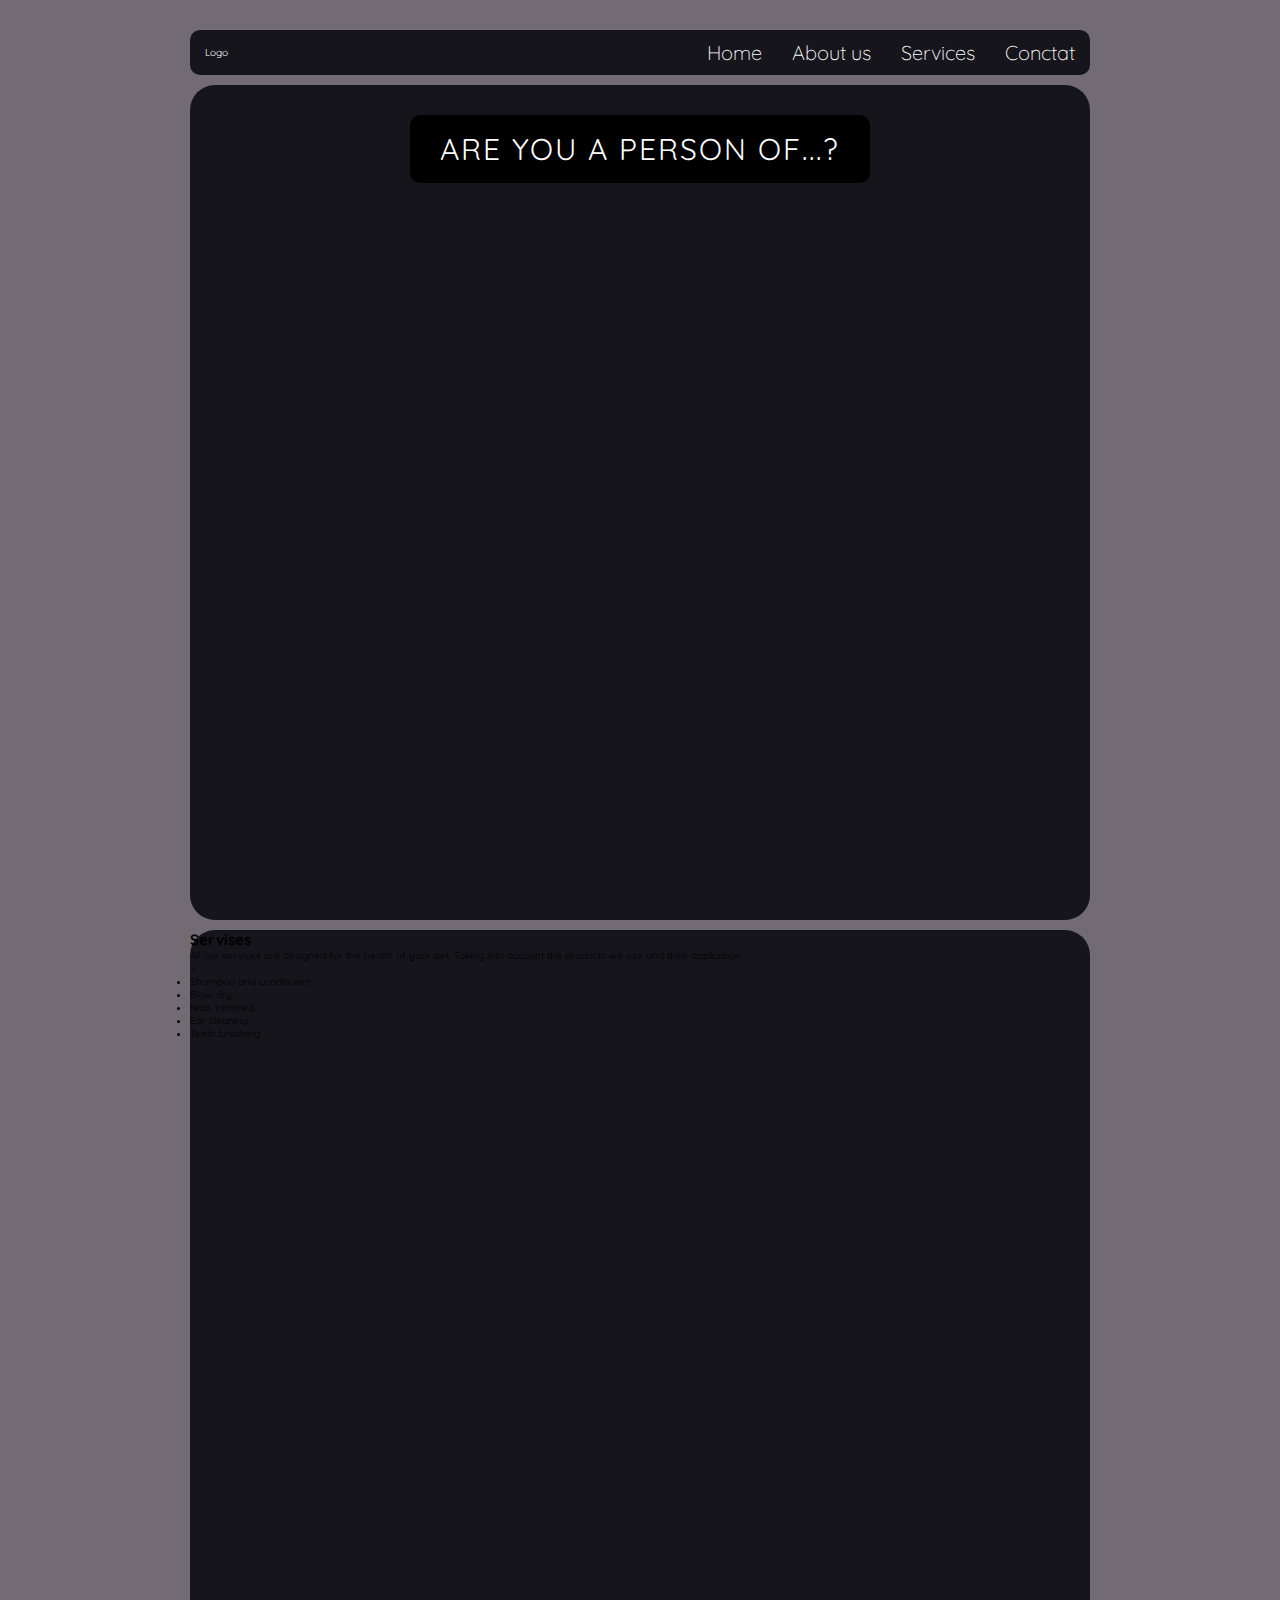
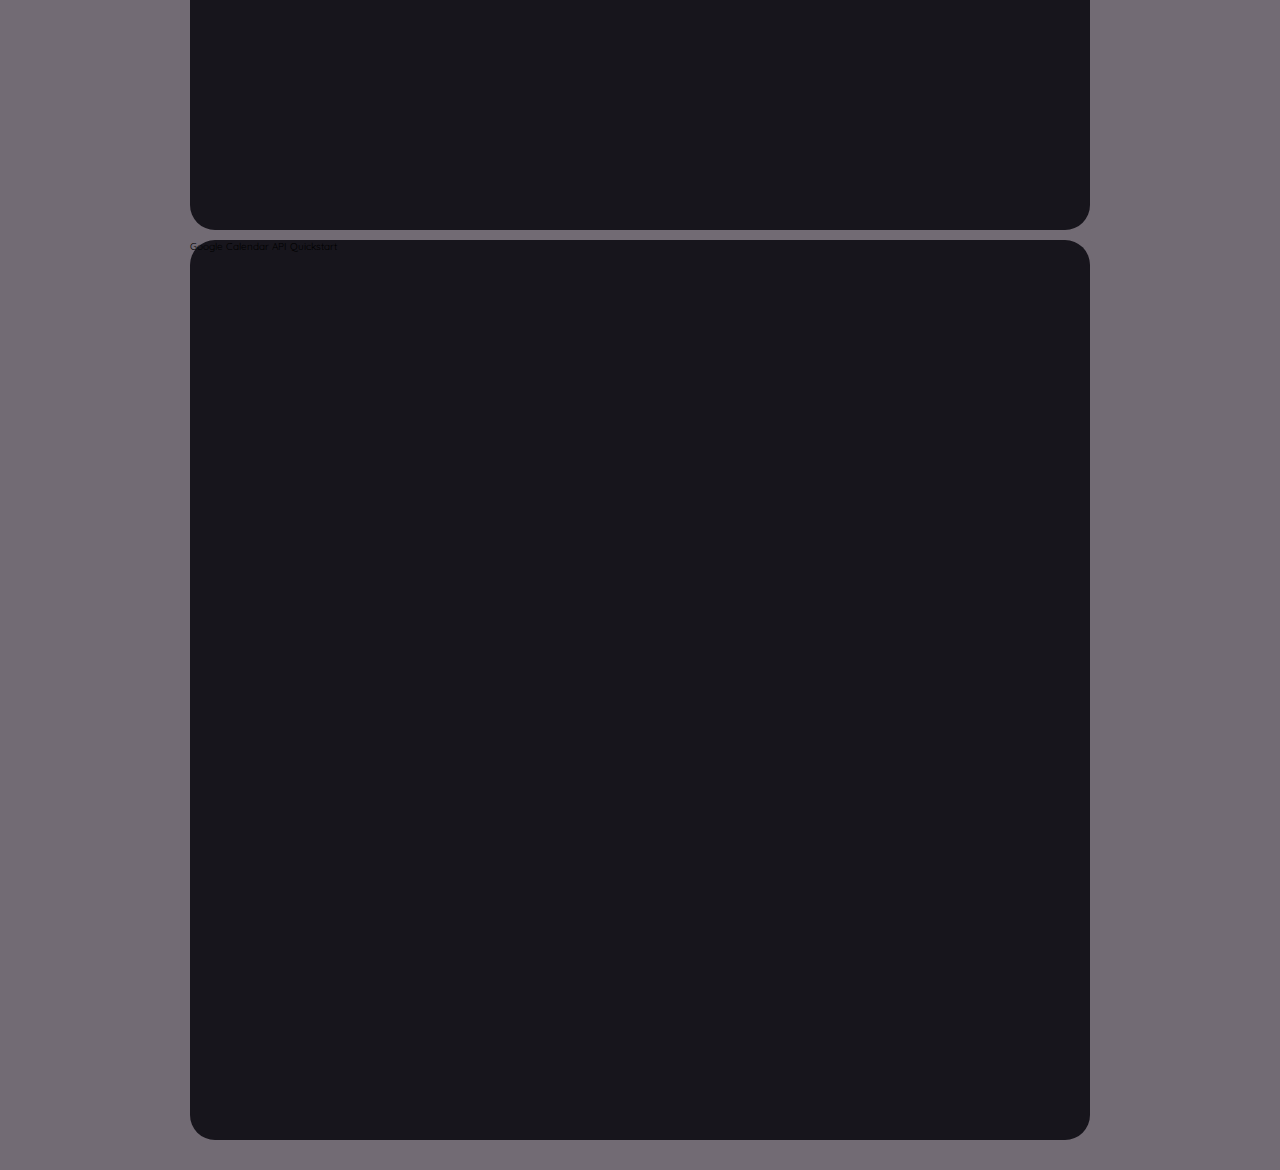
==== commit d266e8f2: "fixing js file" ====
--- a/index.html
+++ b/index.html
@@ -1,30 +1,34 @@
 <!DOCTYPE html>
 
 <html lang="en">
-  <head>
-    <meta charset="UTF-8" />
-    <meta http-equiv="X-UA-Compatible" content="IE=edge" />
-    <meta name="viewport" content="width=device-width, initial-scale=1.0" />
-    <title>Pet groomer</title>
-    <link href="./styles.css" rel="stylesheet" />
-  </head>
-  <body>
-    <header>
-      <nav class="top-navbar">
-        <div class="logo">Logo</div>
-        <ul class="top-navbar-links">
-          <li><a href="#">Home</a></li>
-          <li><a href="#about-us">About us</a></li>
-          <li><a href="#about-us">Services</a></li>
-          <li><a href="#contact">Conctat</a></li>
-        </ul>
-      </nav>
 
-      <section class="header-section">
-        <h1>Are you a person of...?</h1>
-      </section>
+<head>
+  <meta charset="UTF-8" />
+  <meta http-equiv="X-UA-Compatible" content="IE=edge" />
+  <meta name="viewport" content="width=device-width, initial-scale=1.0" />
+  <title>Pet groomer</title>
+  <link href="./styles.css" rel="stylesheet" />
+  <link href="https://fonts.googleapis.com/css2?family=Quicksand:wght@300;400;500;600;700&display=swap"
+    rel="stylesheet" />
+</head>
 
-      <!-- <section class="cards">
+<body>
+  <header>
+    <nav class="top-navbar">
+      <div class="logo">Logo</div>
+      <ul class="top-navbar-links">
+        <li><a href="#">Home</a></li>
+        <li><a href="#about-us">About us</a></li>
+        <li><a href="#about-us">Services</a></li>
+        <li><a href="./calendar/index.html">Conctat</a></li>
+      </ul>
+    </nav>
+
+    <section class="header-section">
+      <h1>Are you a person of...?</h1>
+    </section>
+
+    <!-- <section class="cards">
         <article class="card">
           <div class="card-image"><img src="" alt="" /></div>
           <div class="card-title"><h2>Dogs</h2></div>
@@ -45,46 +49,44 @@
           <div class="card-title"><h2>dinosaurs</h2></div>
         </article>
       </section> -->
-    </header>
-    <main id="about-us">
-      <section>
-        <h2>Servises</h2>
-        <p>All our services are designed for the health of your pet. 
-          Taking into account the products we use and their application.</p>>
-        <ul>
-          <li>
-            Shampoo and conditioner
-          </li>
-          <li>
-            Blow dry
-          </li>
-          <li>
-            Nails trimmed
-          </li>
-          <li>
-            Ear cleaning
-          </li>
-          <li>
-            Teeth brushing
-          </li>
-        </ul>
-      </section>
-    </main>
-    <footer id="contact">
-      <p>Google Calendar API Quickstart</p>
+  </header>
+  <main id="about-us">
+    <section>
+      <h2>Servises</h2>
+      <p>All our services are designed for the health of your pet.
+        Taking into account the products we use and their application.</p>>
+      <ul>
+        <li>
+          Shampoo and conditioner
+        </li>
+        <li>
+          Blow dry
+        </li>
+        <li>
+          Nails trimmed
+        </li>
+        <li>
+          Ear cleaning
+        </li>
+        <li>
+          Teeth brushing
+        </li>
+      </ul>
+    </section>
+  </main>
+  <footer id="contact">
+    <p>Google Calendar API Quickstart</p>
 
-      <!--Add buttons to initiate auth sequence and sign out-->
-      <button id="authorize_button" style="display: none">Authorize</button>
-      <button id="signout_button" style="display: none">Sign Out</button>
+    <!--Add buttons to initiate auth sequence and sign out-->
+    <button id="authorize_button" style="display: none">Authorize</button>
+    <button id="signout_button" style="display: none">Sign Out</button>
 
-      <pre id="content" style="white-space: pre-wrap"></pre>
-    </footer>
-    <script src="/scripts.js"></script>
-    <script src="./google_api.js"></script>
-    <script
-      src="https://apis.google.com/js/api.js"
-      onload="this.onload=function(){};handleClientLoad()"
-      onreadystatechange="if (this.readystate === 'complete') this.onload()"
-    ></script>
-  </body>
-</html>
+    <pre id="content" style="white-space: pre-wrap"></pre>
+  </footer>
+  <script src="/scripts.js"></script>
+  <script src="./google_api.js"></script>
+  <script src="https://apis.google.com/js/api.js" onload="this.onload=function(){};handleClientLoad()"
+    onreadystatechange="if (this.readystate === 'complete') this.onload()"></script>
+</body>
+
+</html>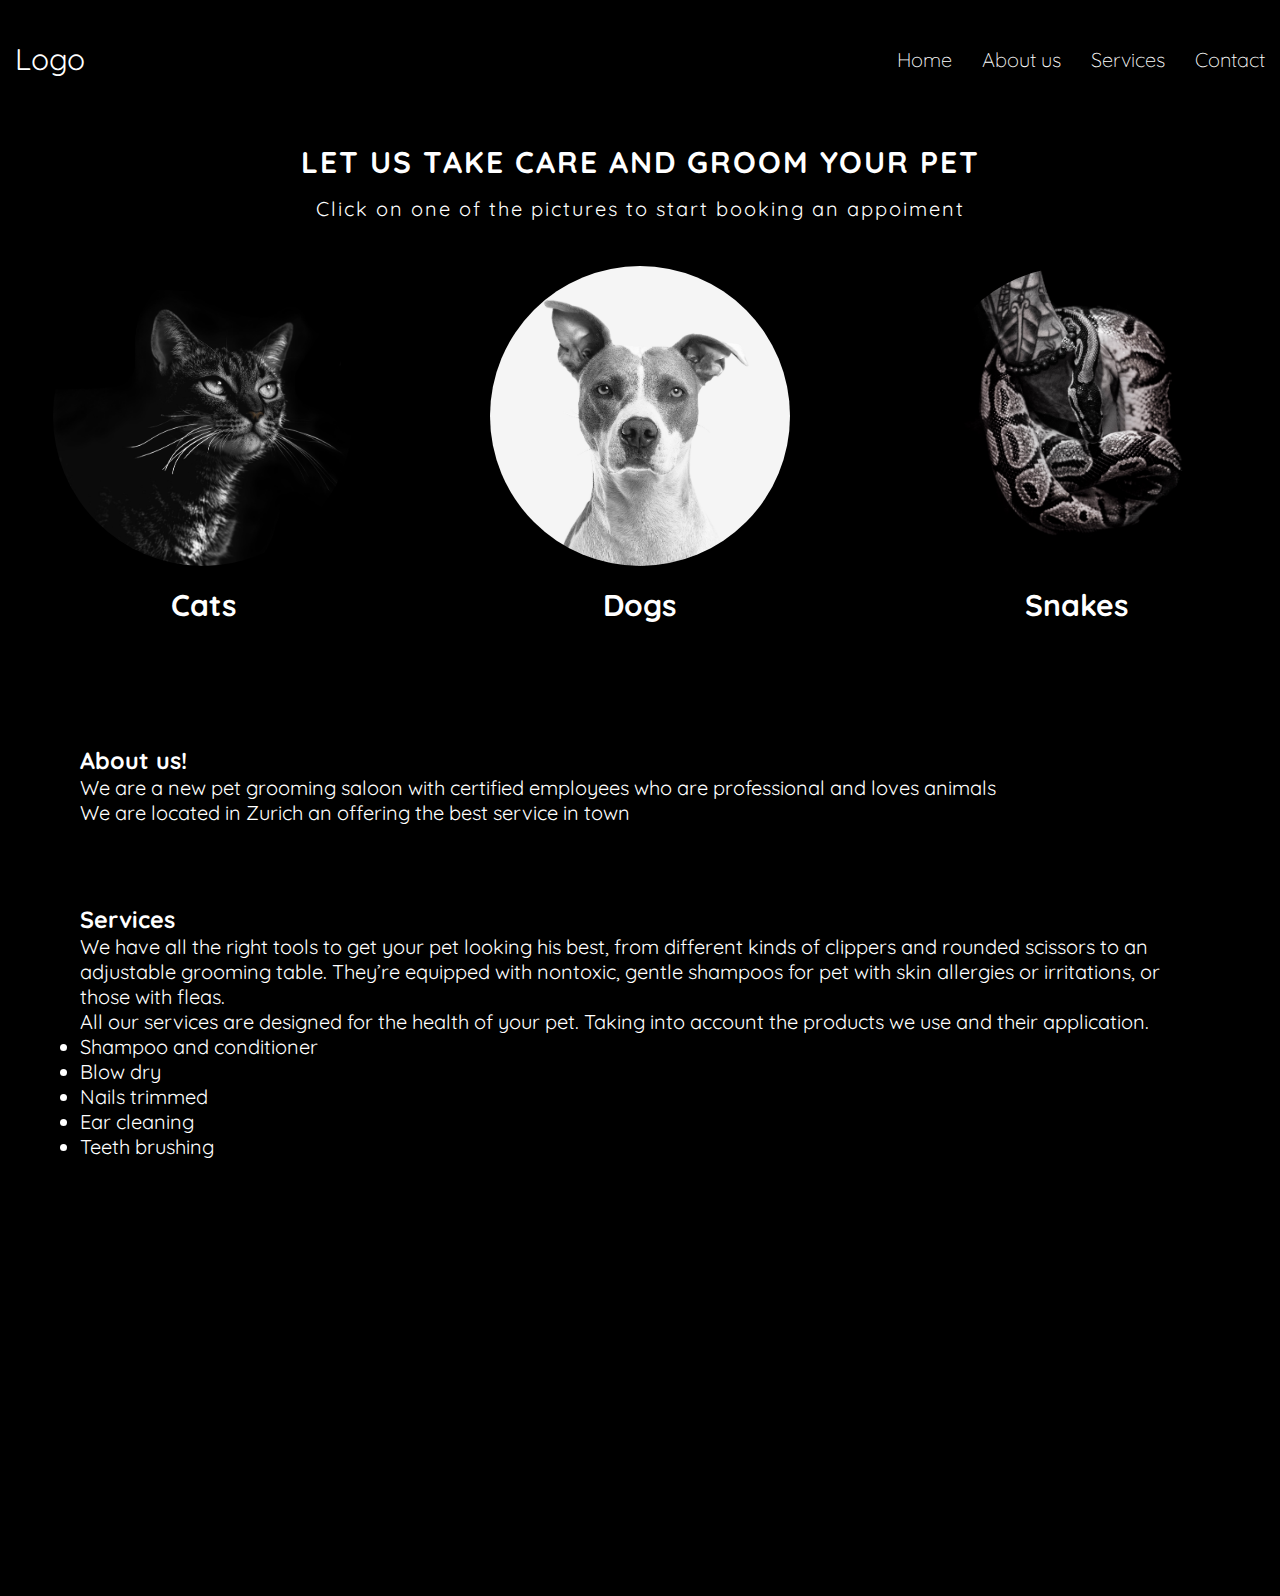
==== commit bb686724: "Merge pull request #15 from Quangcaow/feature-18" ====
--- a/index.html
+++ b/index.html
@@ -15,78 +15,101 @@
 <body>
   <header>
     <nav class="top-navbar">
-      <div class="logo">Logo</div>
+      <div class="logo">
+        <p>Logo</p>
+      </div>
+
       <ul class="top-navbar-links">
-        <li><a href="#">Home</a></li>
-        <li><a href="#about-us">About us</a></li>
-        <li><a href="#about-us">Services</a></li>
-        <li><a href="./calendar/index.html">Conctat</a></li>
+        <li><a class="item" href="#">Home</a></li>
+        <li><a class="item" href="#about-us">About us</a></li>
+        <li><a class="item" href="#about-us">Services</a></li>
+        <li><a class="item" href="#contact">Contact</a></li>
       </ul>
+
+      <button class="hamburger">
+        <img class="menuIcon" src="./img/Hamber.png" alt="" width="35" height="35">
+        <img class="cancelIcon" src="./img/cancel.png" alt="" width="35" height="35">
+      </button>
     </nav>
 
-    <section class="header-section">
-      <h1>Are you a person of...?</h1>
+    <section class="header-title">
+      <h1>Let us take care and groom your pet</h1>
+      <p>Click on one of the pictures to start booking an appoiment</p>
+    </section>
+  </header>
+
+  <main>
+    <section class="cards">
+      <a href="./calendar/index.html">
+        <article class="card">
+          <div class="card-image"><img src="./img/cat.jpg" alt="" /></div>
+          <div class="card-title">
+            <h2>Cats</h2>
+          </div>
+        </article>
+      </a>
+      <a href="./calendar/index.html">
+        <article class="card">
+          <div class="card-image"><img src="./img/dog.jpg" alt="" /></div>
+          <div class="card-title">
+            <h2>Dogs</h2>
+          </div>
+        </article>
+      </a>
+      <a href="./calendar/index.html">
+        <article class="card">
+          <div class="card-image"><img src="./img/snake.jpg" alt="" /></div>
+          <div class="card-title">
+            <h2>Snakes</h2>
+          </div>
+        </article>
+      </a>
     </section>
 
-    <!-- <section class="cards">
-        <article class="card">
-          <div class="card-image"><img src="" alt="" /></div>
-          <div class="card-title"><h2>Dogs</h2></div>
-        </article>
+    <section class="about-us" id="about-us">
+      <section class="about-sections">
+        <h3>About us!</h3>
+        <p>
+          We are a new pet grooming saloon with certified employees who
+          are professional and loves animals
+        </p>
+        <p>
+          We are located in Zurich an offering the best service in town
+        </p>
+        </p>
+      </section>
 
-        <article class="card">
-          <div class="card-image"><img src="" alt="" /></div>
-          <div class="card-title"><h2>Cats</h2></div>
-        </article>
+      <section class="about-sections">
+        <h3>Services</h3>
+        <p>
+          We have all the right tools to get your pet looking his best,
+          from different kinds of clippers and rounded scissors to an
+          adjustable grooming table. They’re equipped with nontoxic,
+          gentle shampoos for pet with skin allergies or irritations,
+          or those with fleas.
+        </p>
+        <p>
+          All our services are designed for the health of your pet. Taking into
+          account the products we use and their application.
+        </p>
+        <ul>
+          <li>Shampoo and conditioner</li>
+          <li>Blow dry</li>
+          <li>Nails trimmed</li>
+          <li>Ear cleaning</li>
+          <li>Teeth brushing</li>
+        </ul>
+      </section>
+    </section>
 
-        <article class="card">
-          <div class="card-image"><img src="" alt="" /></div>
-          <div class="card-title"><h2>Spiders</h2></div>
-        </article>
-
-        <article class="card">
-          <div class="card-image"><img src="" alt="" /></div>
-          <div class="card-title"><h2>dinosaurs</h2></div>
-        </article>
-      </section> -->
-  </header>
-  <main id="about-us">
-    <section>
-      <h2>Servises</h2>
-      <p>All our services are designed for the health of your pet.
-        Taking into account the products we use and their application.</p>>
-      <ul>
-        <li>
-          Shampoo and conditioner
-        </li>
-        <li>
-          Blow dry
-        </li>
-        <li>
-          Nails trimmed
-        </li>
-        <li>
-          Ear cleaning
-        </li>
-        <li>
-          Teeth brushing
-        </li>
-      </ul>
-    </section>
   </main>
   <footer id="contact">
-    <p>Google Calendar API Quickstart</p>
 
-    <!--Add buttons to initiate auth sequence and sign out-->
-    <button id="authorize_button" style="display: none">Authorize</button>
-    <button id="signout_button" style="display: none">Sign Out</button>
+  </footer>
 
-    <pre id="content" style="white-space: pre-wrap"></pre>
-  </footer>
-  <script src="/scripts.js"></script>
-  <script src="./google_api.js"></script>
-  <script src="https://apis.google.com/js/api.js" onload="this.onload=function(){};handleClientLoad()"
-    onreadystatechange="if (this.readystate === 'complete') this.onload()"></script>
+  <script src="scripts.js">
+
+  </script>
 </body>
 
 </html>--- a/styles.css
+++ b/styles.css
@@ -8,34 +8,23 @@
 
 html {
   font-size: 62.5%;
+  color: rgb(255, 255, 255);
 }
 
 body {
-  width: 95%;
-  max-width: 90rem;
+  width: 100%;
   margin: 3rem auto;
-  background-color: #726b74;
+  background-color: #000000;
 }
 
 header {
   display: flex;
   flex-direction: column;
-  height: 100vh;
   text-align: center;
-}
-
-.header-section, main, footer {
-  background-color: #17151C;
-  border-radius: 25px;
-  height: 100vh;
-  margin-bottom: 1rem;
-  width: 100%;
 }
 
 .top-navbar {
   align-items: center;
-  background-color: #17151C;
-  border-radius: 10px;
   display: flex;
   justify-content: space-between;
   margin-bottom: 1rem;
@@ -48,69 +37,90 @@
 
 .logo {
   color: rgb(255, 255, 255);
+  font-size: 3rem;
   padding: 1rem 1.5rem;
 }
 
 .top-navbar-links a {
+  color: rgb(255, 255, 255);
+  display: inline-block;
   font-size: 2rem;
   font-weight: 300;
-  display: inline-block;
-  color: rgb(255, 255, 255);
   padding: 1rem 1.5rem;
   text-decoration: none;
 }
 
 .top-navbar-links a:hover {
-  background-color: rgba(255, 255, 255, 0.884);
+  background-color: rgba(255, 255, 255, 0.459);
   border-radius: 10px;
   color: rgb(0, 0, 0);
 }
 
-h1 {
-  background-color: rgba(0, 0, 0);
-  border-radius: 10px;
-  color: rgb(255, 255, 255);
+.header-title {
   display: inline-block;
-  font-size: 3rem;
+  font-size: 2rem;
   font-weight: 400;
   letter-spacing: 0.2rem;
   margin-top: 3rem;
+  margin-bottom: 3rem;
   padding: 1.5rem 3rem;
+}
+
+.header-title h1 {
+  font-size: 3rem;
+  margin-bottom: 1.5rem;
   text-transform: uppercase;
 }
 
-/*
 .cards {
   display: flex;
+  font-size: 2rem;
   flex-wrap: wrap;
+  grid-gap: 3rem;
   justify-content: space-around;
   text-align: center;
+}
+.cards a {
+  text-decoration: none;
+  color: rgb(255, 255, 255);
 }
 
 .card {
   flex: 0 0 calc(50% - 2em);
-  background-color: rgb(182, 182, 116);
-  border-radius: 15px;
-  margin-top: 4rem;
   max-width: 300px;
   max-height: 350px;
 }
 
 .card-image {
-  height: 350px;
-  max-width: 300px;
-  max-height: 350px;
+  height: 300px;
+  margin-bottom: 2rem;
   width: 300px;
-} */
+}
 
+.card-image:hover {
+  transform: translate(0, -15px);
+}
 
-button {
-  width: 170px;
-  height: 40px;
-  background: #43b0c8;
-  box-shadow: 0px 4px 4px rgba(0, 0, 0, 0.25);
-  border-radius: 10px;
-  margin-bottom: 20px;
+.card-image img {
+  border-radius: 50%;
+  height: 100%;
+  width: 100%;
+}
+.about-us {
+  display: flex;
+  font-size: 2rem;
+  flex-direction: column;
+  height: 100vh;
+  margin-top: 5rem;
+  padding: 4rem;
+}
+
+.about-sections {
+  padding: 4rem;
+}
+
+.hamburger {
+  display: none;
 }
 
 @media screen and (min-width: 60em) {
@@ -124,3 +134,58 @@
     flex: 0 1 calc(100% - 2em);
   }
 }
+
+@media only screen and (max-width: 550px) {
+  nav ul li a:hover {
+    text-decoration: underline;
+  }
+  .hamburger {
+    display: flex;
+    margin: 0;
+    position: fixed;
+    z-index: 100;
+    top: 3rem;
+    right: 2rem;
+    padding: 3px;
+    cursor: pointer;
+    opacity: 0.8;
+  }
+
+  nav ul li {
+    margin: 3rem auto;
+  }
+
+  nav ul {
+    position: fixed;
+    margin: 0;
+    padding: 0;
+    display: flex;
+    flex-direction: column;
+    align-items: center;
+    width: 100vw;
+    height: 100vh;
+    transform: translateY(-100%);
+    transition: transform 0.5s;
+    top: 0;
+    left: 0;
+    right: 0;
+    bottom: 0;
+    z-index: 99;
+    background: #030303;
+  }
+
+  nav ul li a {
+    display: flex;
+    align-items: center;
+    font-size: 1.5rem;
+    color: #fff;
+  }
+
+  .cancelIcon {
+    display: none;
+  }
+
+  .showMenu {
+    transform: translateY(0);
+  }
+}
